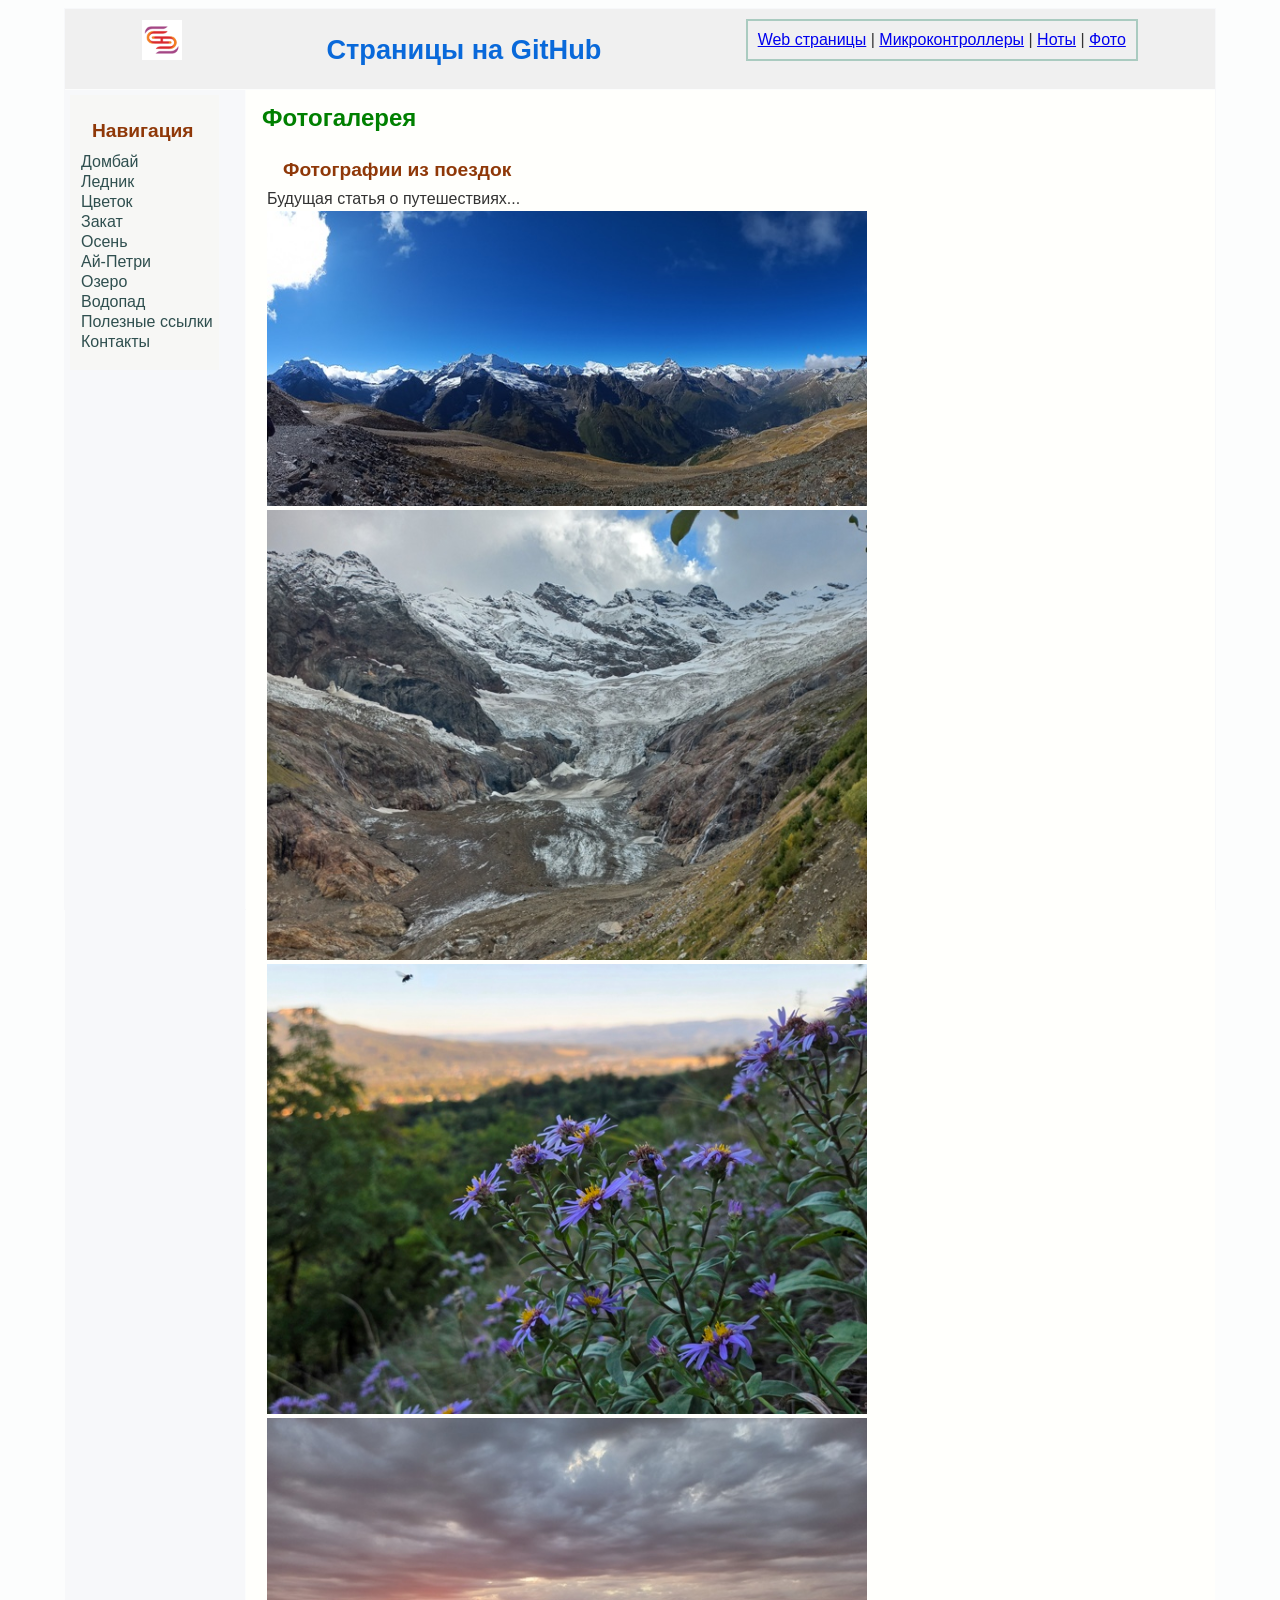
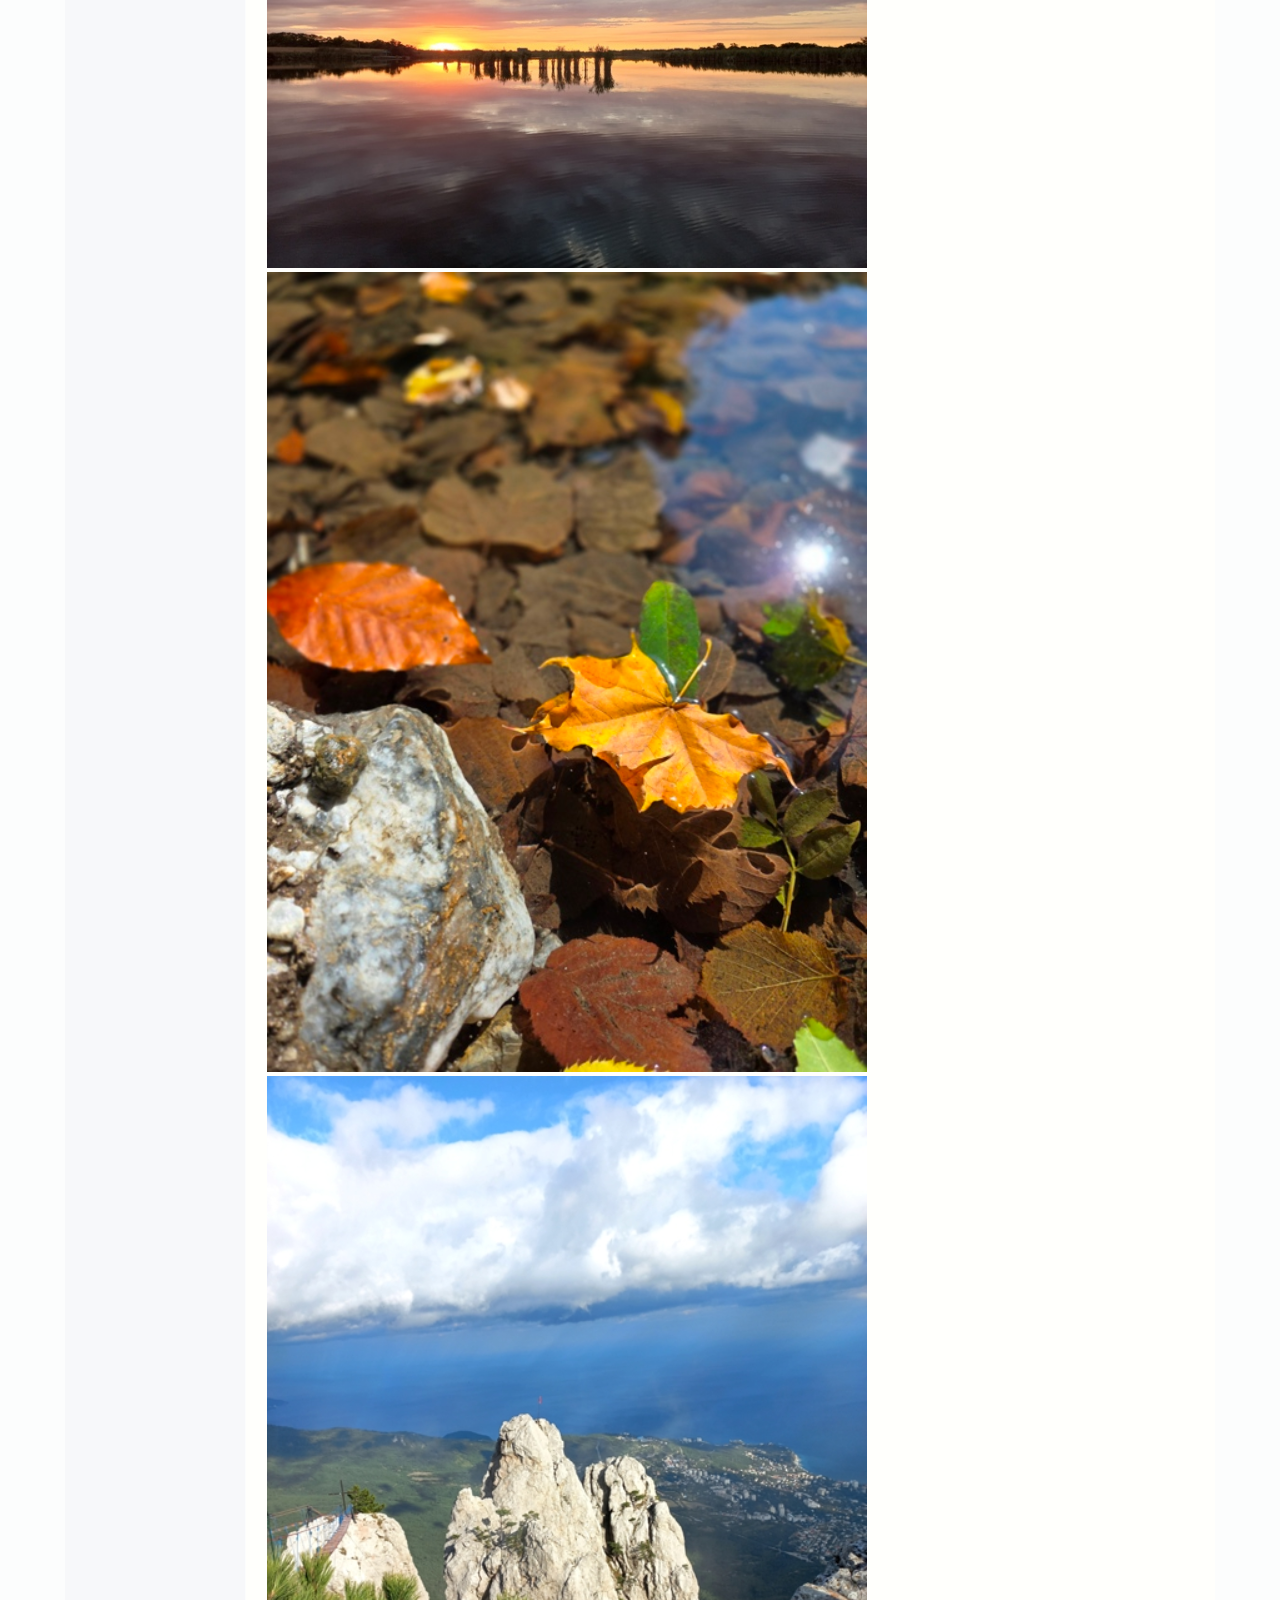
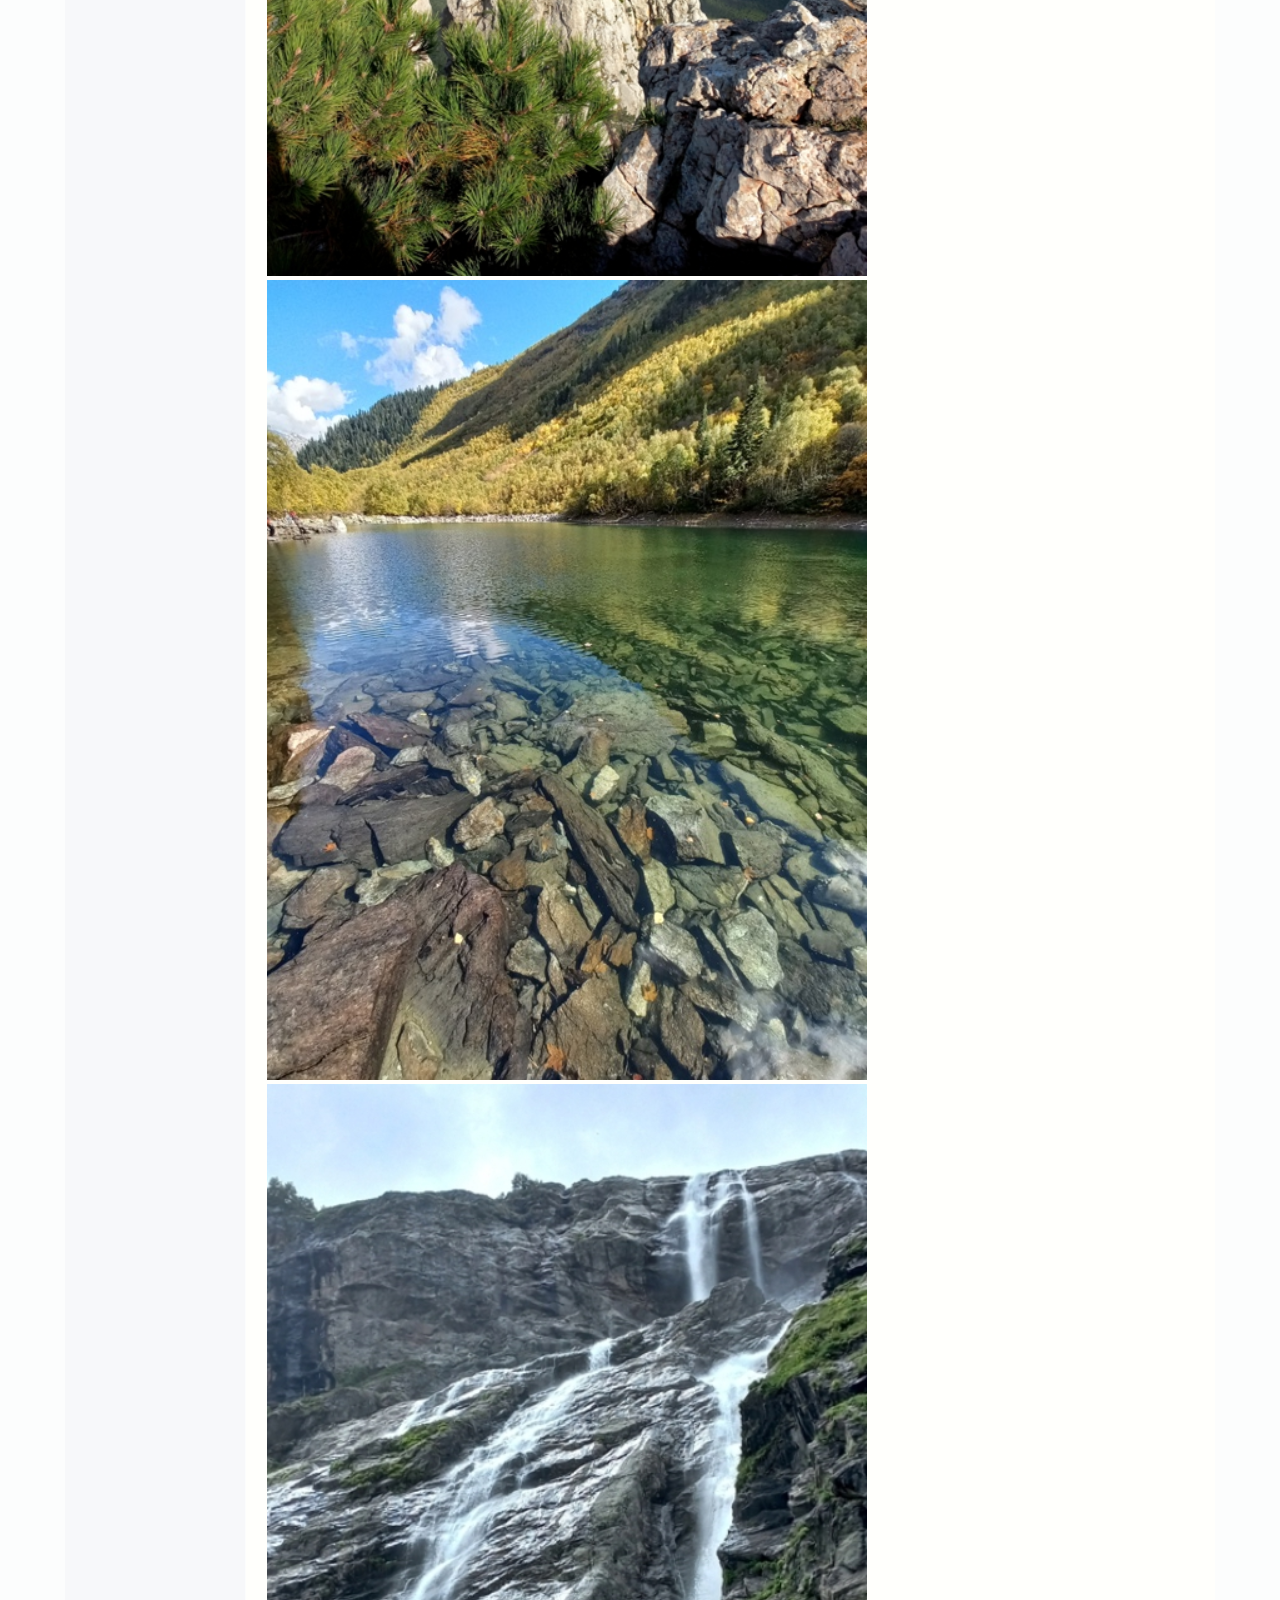
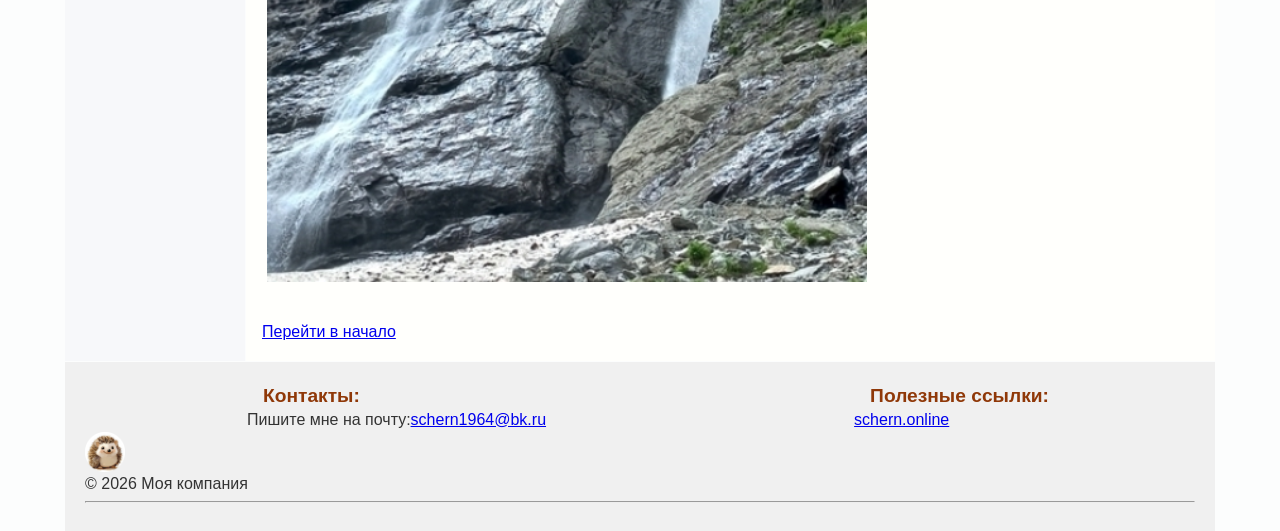
==== image.html @ 4fe53c7f "add_pages" ====
<!DOCTYPE html>
<html lang="ru">
<head>
	<meta name="viewport" content="width=device-width, initial-scale=1.0">	<!-- настраивает отображение на мобильных устройствах -->
	<!-- Описание страницы (для поисковых систем) -->
	<meta name="description" content="Фото">
	<meta name="keywords" content="Путешествия, поездки, природа">
	<meta name="author" content="Черножуков Сергей">
	
	<title>picture</title>
	<link rel="stylesheet" href="grid_style.css">
</head>

<body class="body-container">

	<header class="pm_header">
		<div class="header-container">
			<div class="header-logo">
				<img src="logo_cs.png" alt="Логотип">
			</div>
			<div class="header-title">
				<h1><span>Страницы на GitHub</span></h1>			
			</div>
			<div class="header-nav">
				<a href="index.html">Web страницы</a> | <a href="./prog.html">Микроконтроллеры</a> | <a href="./note.html">Ноты</a> | <a href="./image.html">Фото</a>
			</div>
<!--			
			<div class="header-nav">
				navi2asaas
			</div>
			<div class="header-nav">
				navi3asasa
			</div>
-->			
		</div>
	</header>
	
	<div class="sidebar-container">
		<div class="sidebar-nav">
			<nav id="navi">
				<p class="title-nav">Навигация</p>
				<a href="#dombay">Домбай</a>
				<a href="#glacier">Ледник</a>
				<a href="#symph">Цветок</a>
				<a href="#sunset">Закат</a>
				<a href="#leaf">Осень</a>
				<a href="#aipetry">Ай-Петри</a>
				<a href="#water">Озеро</a>
				<a href="#sofy">Водопад</a>
				<a href="#refs">Полезные ссылки</a>
				<a href="#cont">Контакты</a>			
			</nav>
		</div>
	</div>
	
	<page-content  class="main-container"> 
		<main>
			<a name="begin"></a>
			<h2>Фотогалерея</h2>
		</main>
		<article>
			<p class="title-nav">Фотографии из поездок</p>
			<p>Будущая статья о путешествиях...</p>
			<!-- Изображение с заголовком -->
			<p>
			<!-- <figure>
				<img src="image/Dombay2.jpg" width="300" alt="Вид">
				<figcaption>Горы</figcaption>
				<img src="image/glacier.jpg" width="300" alt="Ледник">
				<figcaption>Ледник</figcaption>		
				<img src="image/symphyotrichum.jpg" width="300" alt="Цветок">
				<figcaption>Муха</figcaption>
				<img src="image/sunset.jpg" width="300" alt="Закат">
				<figcaption>Закат</figcaption>
				<img src="image/leaf.jpg" width="300" alt="Осень">
				<figcaption>Осень</figcaption>
				<img src="image/aipetry.jpg" width="300" alt="Горная вершина">
				<figcaption>Ай-Петри</figcaption>
				<img src="image/clear_water.jpg" width="300" alt="Горное озеро">
				<figcaption>Чистая вода</figcaption>
				<img src="image/falls_sofy.jpg" width="300" alt="Водопад">
				<figcaption>Софийский водопад</figcaption>			
			</figure> -->
				<img id="dombay" src="image/Dombay2.jpg" alt="Горы">
				<img id="glacier" src="image/glacier.jpg" alt="Ледник">
				<img id="symph" src="image/symphyotrichum.jpg" alt="Цветок">
				<img id="sunset" src="image/sunset.jpg" alt="Закат">
				<img id="leaf" src="image/leaf.jpg" alt="Осень">
				<img id="aipetry" src="image/aipetry.jpg" alt="Горная вершина">
				<img id="water" src="image/clear_water.jpg" alt="Горное озеро">
				<img id="sofy" src="image/falls_sofy.jpg" alt="Водопад">	
			</p>
		</article>
		<br>
		<a href="#begin">Перейти в начало</a>
		<br>
	</page-content>		
	
	<footer class="footer-container">
		<div class="footer-wr">
			<div class="footer-ref">
				<p class="hd" id="cont">Контакты:</p>
				<p>Пишите мне на почту:<a href="mailto:schern1964@bk.ru">schern1964@bk.ru</a></p>
			</div>
			<div class="footer-ref">
				<p class="hd" id="refs">Полезные ссылки:</p>
				<p>
					<a href="https://schern.online/">schern.online</a>
				</p>		
			</div>			
		</div>
		
		<div class="footer-logo">
			<img src="hedgehog.png"alt="Ёжик">		
		</div>			
		<p>© 2026 Моя компания</p>
		<hr>	

	</footer>
</body>
</html>
---- grid_style.css ----
body {
  font-family: Tahoma, Geneva, sans-serif;
	margin-left: 5vw;
	margin-right: 5vw;
  background: #fcfdfd; /*светлый*/
  color: #333;
}
p{
	margin-block-start: 0.2rem;	/*В браузерах по умолчанию 1rem = 16px*/
	margin-block-end: 0.2rem;	
}
pre{
	font-size: 0.9rem;
	max-width: 1024px;
	background: #fffaf0;
}
ul{
	margin: 0.5rem 0 0.5rem 0;
}

.body-container{
	display: grid;
	/* Две колонки: первая фиксирована, вторая занимает оставшееся пространство */
	grid-template-columns: 180px 1fr;
	/* Две строки: первая фиксирована, вторая занимает оставшееся пространство */
	grid-template-rows: 80px 1fr auto;
	/* Описание областей сетки */
	grid-template-areas:
	 "header header"
	 "sidebar main"
	 "footer footer";
	gap: 1px;
	border: 1px solid #f7f8fa;
	height: 100vh;
}

/* Стили для ячеек */
.pm_header{
	/* Привязка элемента к области "header" */
	grid-area: header;
	background: #f0f0f0;	/* серый*/
	padding: 10px;
}

.header-container {
	display: flex;
	flex-wrap: wrap;
	justify-content: space-around;	
	align-content: center;
	align-items: center;
	/*
	justify-content: flex-start;
	justify-content: space-between;		
	align-content: center;
	align-items: center;
	*/
	gap: 10px;
}
.header-logo{
	flex-shrink: 2;
	width: 40px;
	height: 40px;
}
.header-title{
	flex-shrink: 1;
	align-content: center;
	width: auto;
	height:40px;
}
.header-nav{
	flex-shrink: 2;
	/* height: 40px;				Ширина блоков */		
	padding: 10px;			/* Поля вокруг текста */
	width: auto;				/* Ширина блоков */
	border: 2px solid #aacbc0; /* Параметры рамки */
}

.sidebar-container {
	/* Привязка элемента к области "sidebar" */
	grid-area: sidebar;
	background: #f7f8fa; /*светло серый*/
	padding: 5px;
}
.sidebar-nav{
	height: auto;	/* высота */
	width: auto;		/*ширина*/
	margin: 0;
	padding-top: 5px;
	padding-bottom: 5px;
	height: auto;	/* высота */
	width: auto;		/*ширина*/
	position: fixed;
	background: #f7f7f5; /* fff3cc e0ffff; */
}

.main-container {
	/* Привязка элемента к области "main" */
	grid-area: main;
	background: #fffffc; /*светлый*/
	padding: 2px 2px 20px 16px;	/*сверху справа снизу слева*/
}

.footer-container {
	grid-area: footer;
	height: auto;	/* высота */
	margin: 0;
	padding: 20px;
	background: #f0f0f0;	/* серый*/
	/*
	background-image: url('logo_SC_background.png');
	background-repeat: repeat;
	*/
}
.footer-wr{
	display: flex;
	flex-wrap: wrap;
	justify-content: space-around;	
}
.footer-ref{
	margin-left: 1rem;
}

.footer-logo{
	width: 40px;
	height:40px;
}

/* меню навигации */
nav{
	height: auto;	/* высота */
	width: auto;		/*ширина*/
	margin: 6px;
	padding-top: 4px;
	padding-bottom: 8px;
}
/* Ссылки в меню навигации */
nav a {
  display: block;	
  padding: 2px 0px 0px 5px;	/* сверху снизу справа слева? */
  text-decoration: none;
  /*font-size: 20px;*/
  color: #2F4F4F;
}
/* При наведении курсора мыши на навигационные ссылки измените их цвет */
nav a:hover {
  color: #0064c8;
}

h1{
	font-size: 1.7em;
	margin-block-start: 0.5em;
	margin-block-end: 0.5em;
	color: #0969da;
	/*text-align: center;*/
}
h2{
	font-size: 1.5em;
	margin-block-start: 0.5em;
	margin-block-end: 0.5em;
	color: green;
	/*text-align: center;	*/
}
h3{
	padding-left: 1.5em;
	margin-block-start: 0.5em;
	margin-block-end: 0.5em;
	color: #8f3808;
	/*text-align: center;	*/
}
p.hd{
	font-size: 1.2em;			/* 1em равен размеру шрифта родительского элемента. Если у самого элемента размер шрифта не задан явно, то за основу берётся размер шрифта его ближайшего родителя*/
	font-weight: bold;
	padding-left: 1.0rem;	/* 1rem равен размеру шрифта корневого элемента (html). В браузерах по умолчанию 1rem = 16px*/
	color: #8f3808;
}

.title-h1{
	display: block;
	font-size: 1.5em;
	margin-block-start: 0.1em;
	margin-block-end: 0.1em;	
	color: #0969da; /* */
}
.title-nav{
	display: block;
	font-weight: bold;
	font-size: 1.2em;
	margin-block-start: 0.5em;
	margin-block-end: 0.5em;
	padding-left: 1.0rem;	/* 1rem равен размеру шрифта корневого элемента (html). В браузерах по умолчанию 1rem = 16px*/
	color: #8f3808; /*коричневый*/
}
img{
	width: 100%;	
	max-width: 600px;
}
img.small{
	display: block;
	max-height: 200px;
	width: auto;
	margin-left: 20vw;
}
img.medium{
	display: block;
	max-height: 400px;
	width: auto;
	margin-left: 5vw;
}

article {
	padding-left: 5px;
	padding-right: 5px;	
	padding-top: 5px;
  padding-bottom: 1rem;	
}

blockquote{
	background: #fffaf0;
}

aside {
	background: #f6f4f0;
	border-radius: 10px;
	padding: 5px 5px 5px 5px;
  margin: 0px 0px 0px 5px;	/*сверху справа снизу слева*/	
	width: 220px;
	float: right;
	height: 100%;
}

pre{
	overflow-x: auto;
	white-space: pre-wrap;
}

.img_dot{
	height:10px;
	width: 37px;	
}
.foto100x100{
	width: 100px;
	height:100px;
}

.card {
  background: #ffd6bf;
  padding: 1rem;
  border-radius: 10px;
  box-shadow: 2px 4px 5px rgba(0,0,0,0.2);
  margin-top: 5px;
	margin-right: 140px;
}

dd {
	font-style: italic; /* Курсивное начертание текста */
}

dt {
	margin-top: 1em; /* Отступ сверху */
}
/* Настройки таблицы */
.layoutTD {
	width: 100%; /* Ширина всей таблицы */
	border: 1px dashed;
	border-color: blue;
	cellpadding="4";
}

td {
	/*vertical-align: top;  Вертикальное выравнивание в ячейках */
	padding: 5px; /* Поля вокруг ячеек */
}

.leftcol {
	width: 50%; /* Ширина левой колонки */
	background: #fffffc; /* Цвет фона левой колонки */
	border: 1px solid #e6e6e6; /* Параметры рамки */
}
.rightcol {
	width: 50%; /* Ширина правой колонки */
	background: #f0f0f0; /* Цвет фона правой колонки */
	border: 1px solid #e6e6e6; /* Параметры рамки */
}
.spacer {
	width: 10px; /* Расстояние между колонками */
}
.unioncol{
	border-top: 1px solid #ff0000;
	background: #ebfff5;
}

/* Настройки таблицы для разметки*/
.markupTD{
	width: 100%; /* Ширина всей таблицы */
	background: white;
  padding: 0.5rem;
	border: 2px solid #f7f8fa;
  border-radius: 8px;
  box-shadow: 1px 1px 2px rgba(0,0,0,0.2);
}
td.leftmark{
	width: 180px; /* Ширина колонки */
	background: #f0f0f0;
}
td.rightmark{
	width: auto; /* Ширина колонки */
	background: #fffffc;
}
.spacemark{
	width: 5px; /* Расстояние между колонками */
}
/* Настройки таблицы на 3 колонки*/


@media (max-width: 1024px) {
	body {
		margin-left: 0;
		margin-right: 0;
	}
}

@media (max-width: 790px) {
	body {
		margin-left: 0;
		margin-right: 0;
	}
	.body-container{
		grid-template-rows: 120px 1fr auto;
		/* Описание областей сетки */
		grid-template-areas:
		"header header"
		"main main"
		"footer footer";
		height: 100vh;
	}
	.main-container {
		padding: 10px;
	}
	.sidebar-container {
		display: none;
	}
	
	img.medium{
		max-width: 700px;
		margin-left: 0;
	}
	
	img.small{
		margin-left: 5vw;
	}
}
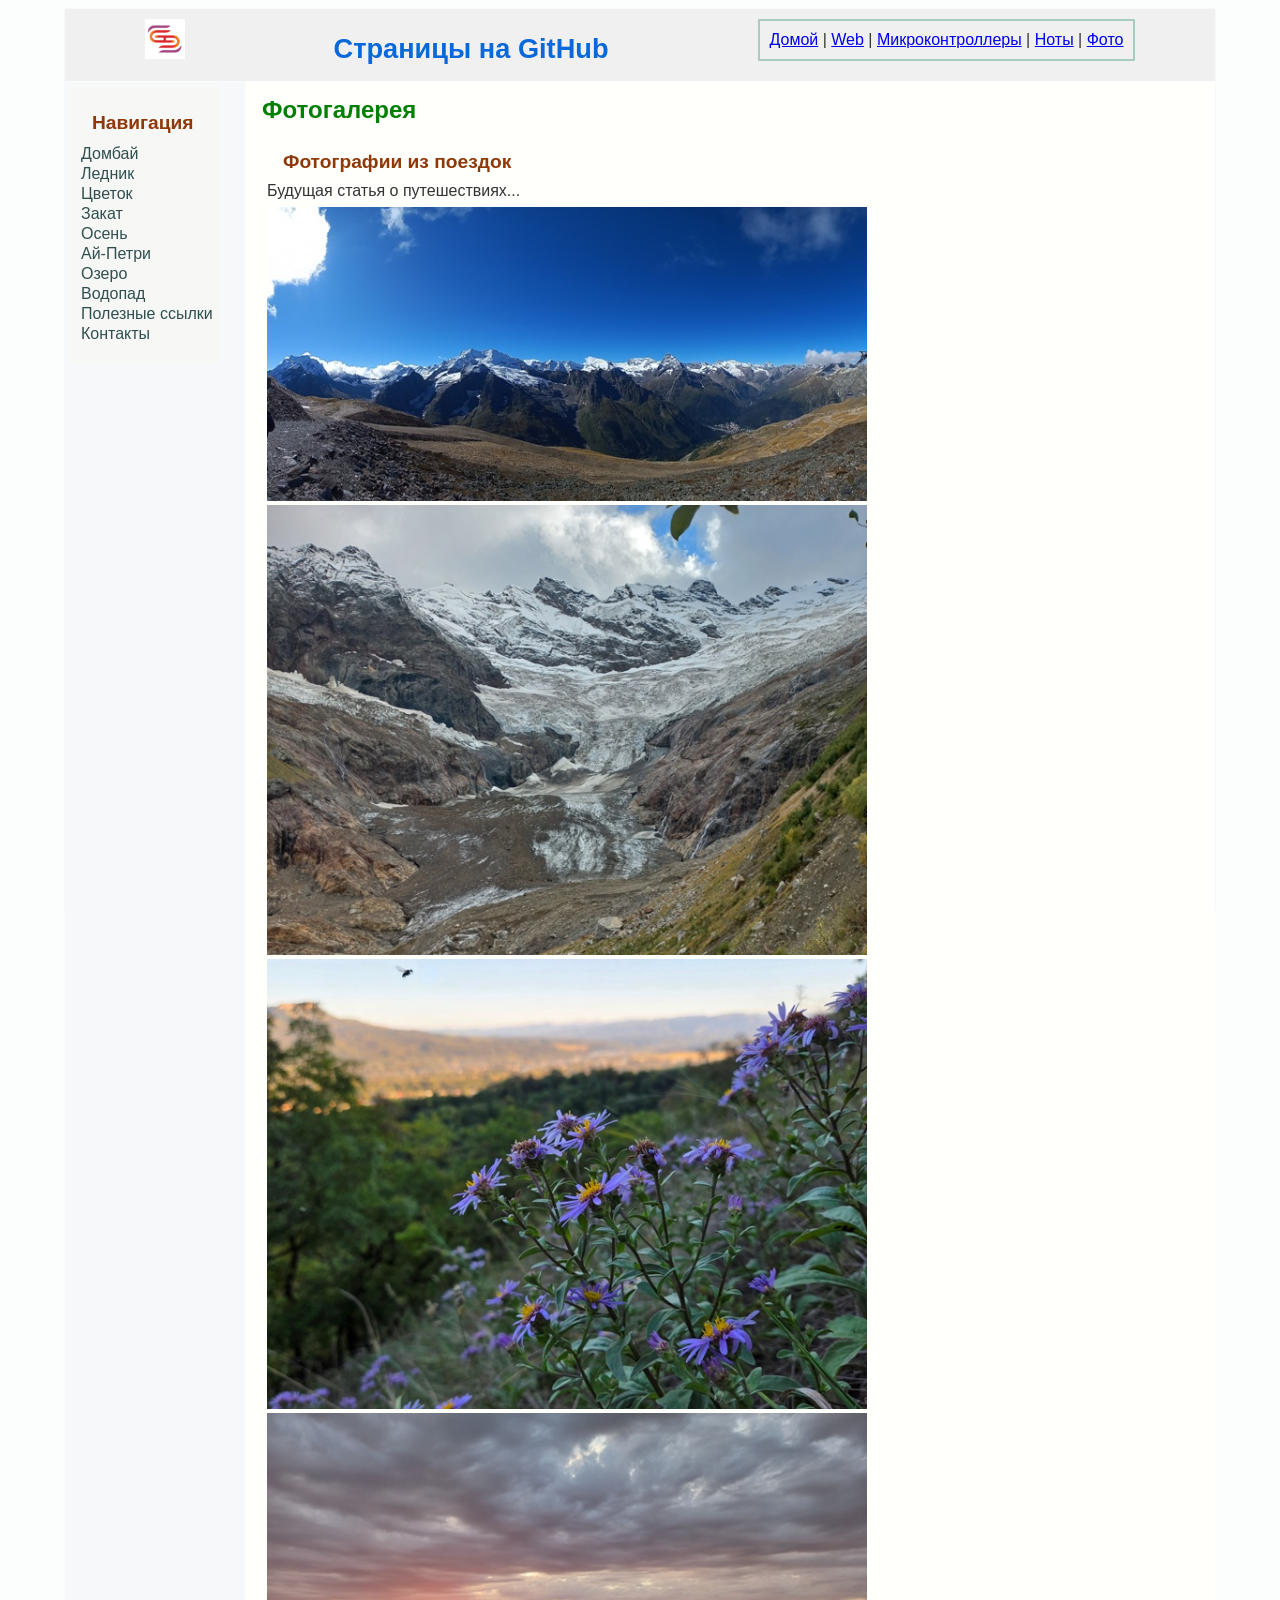
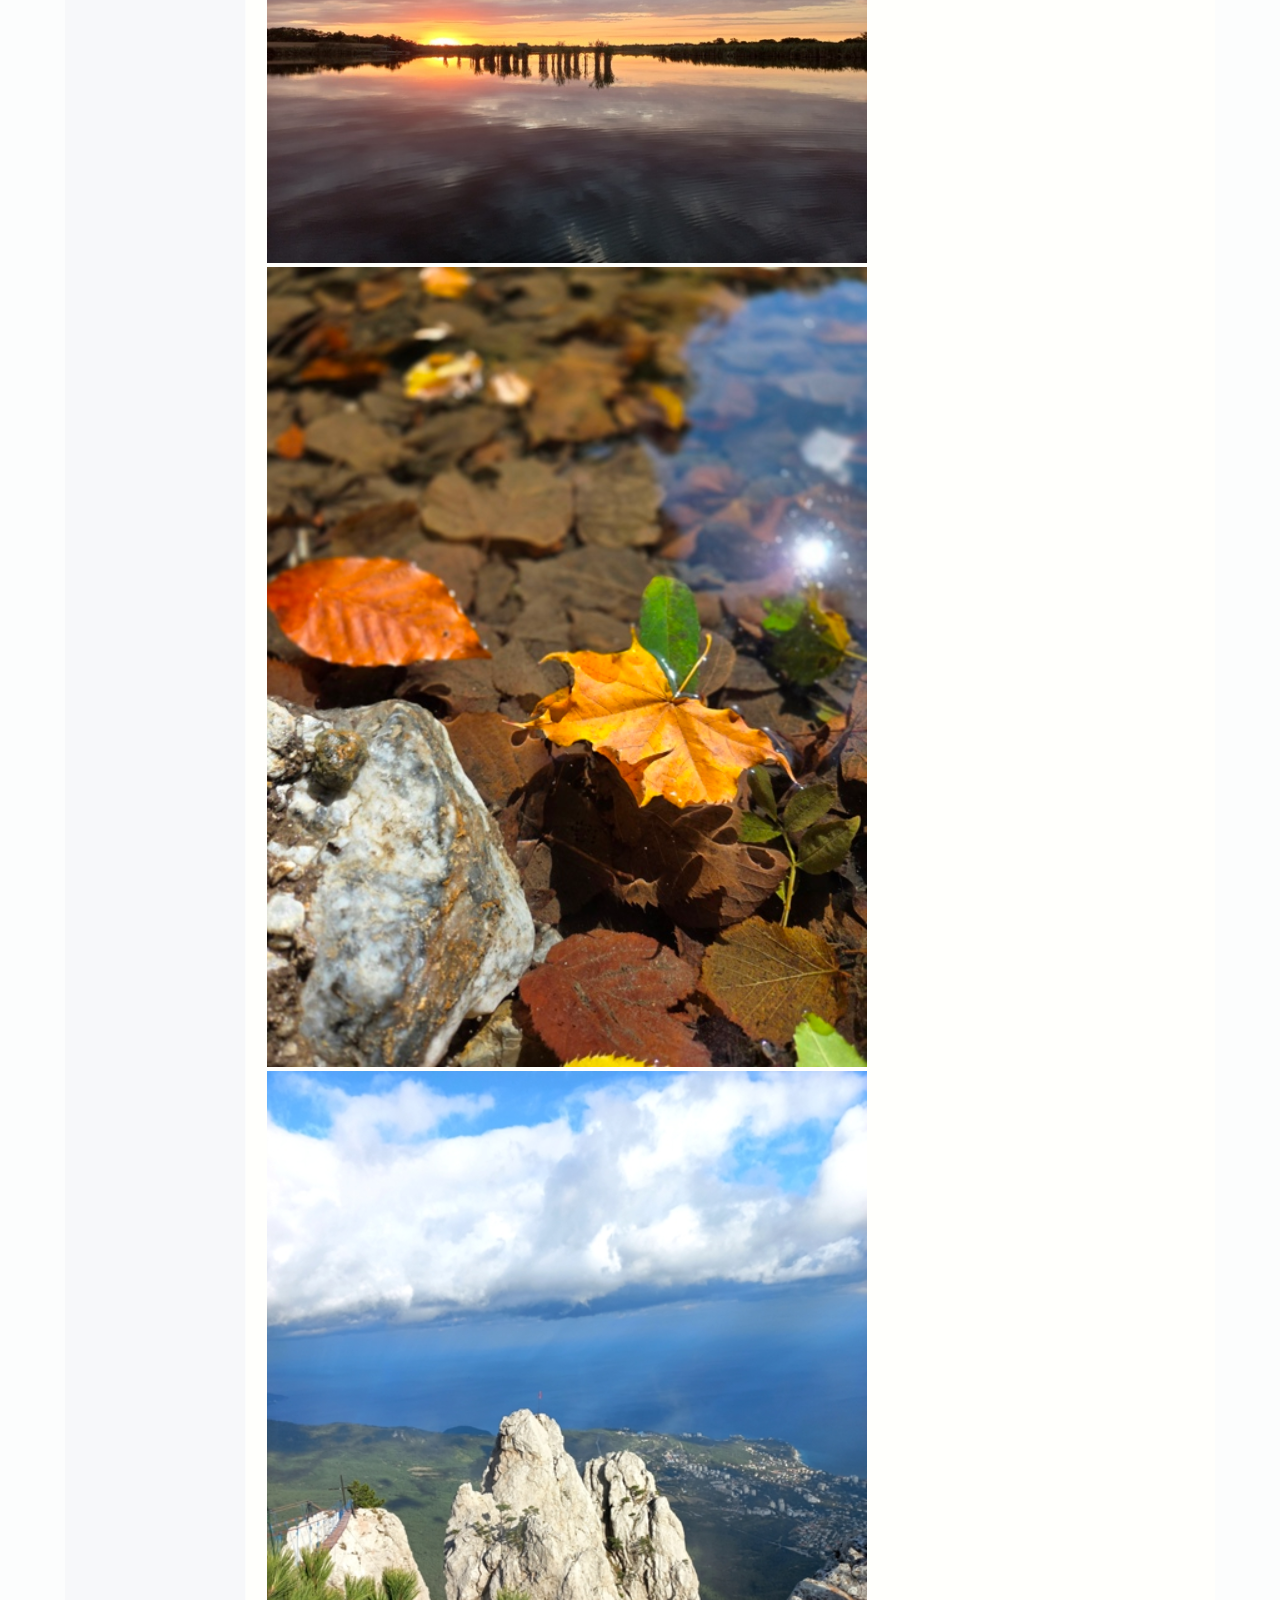
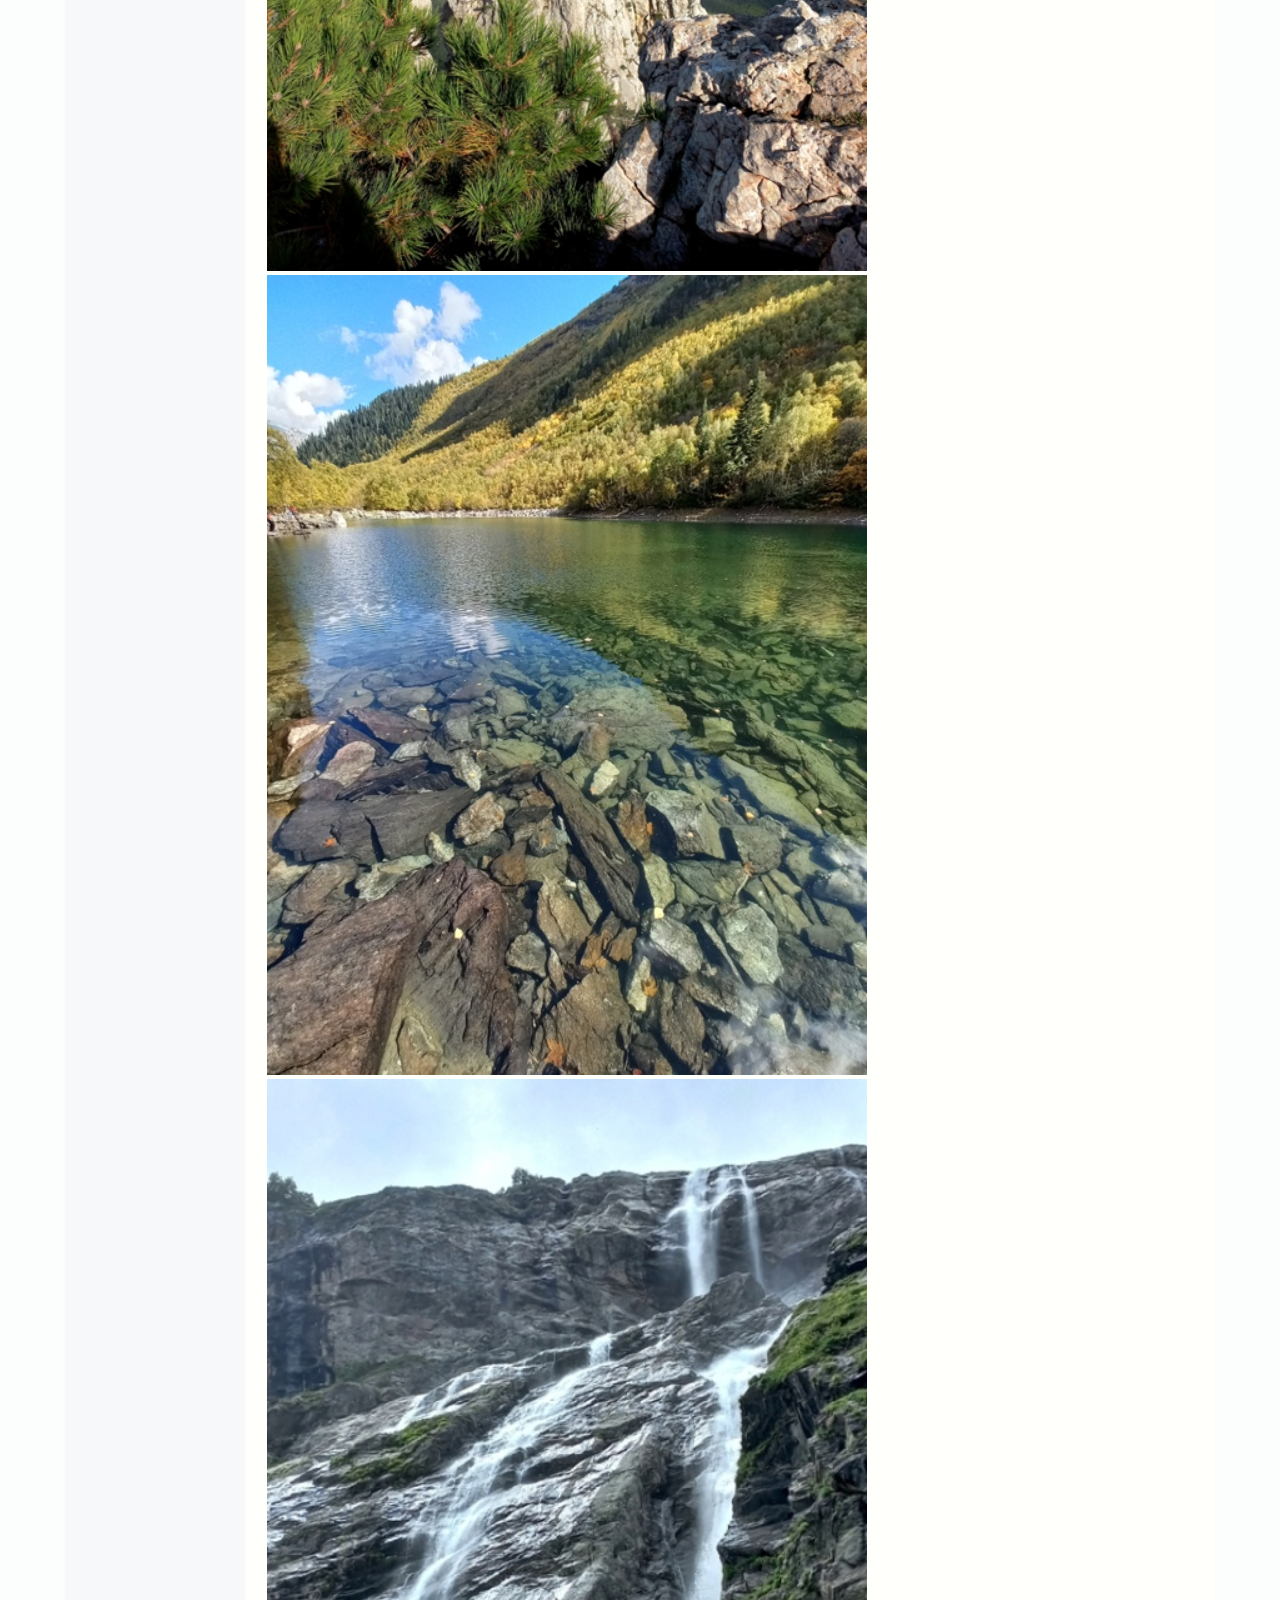
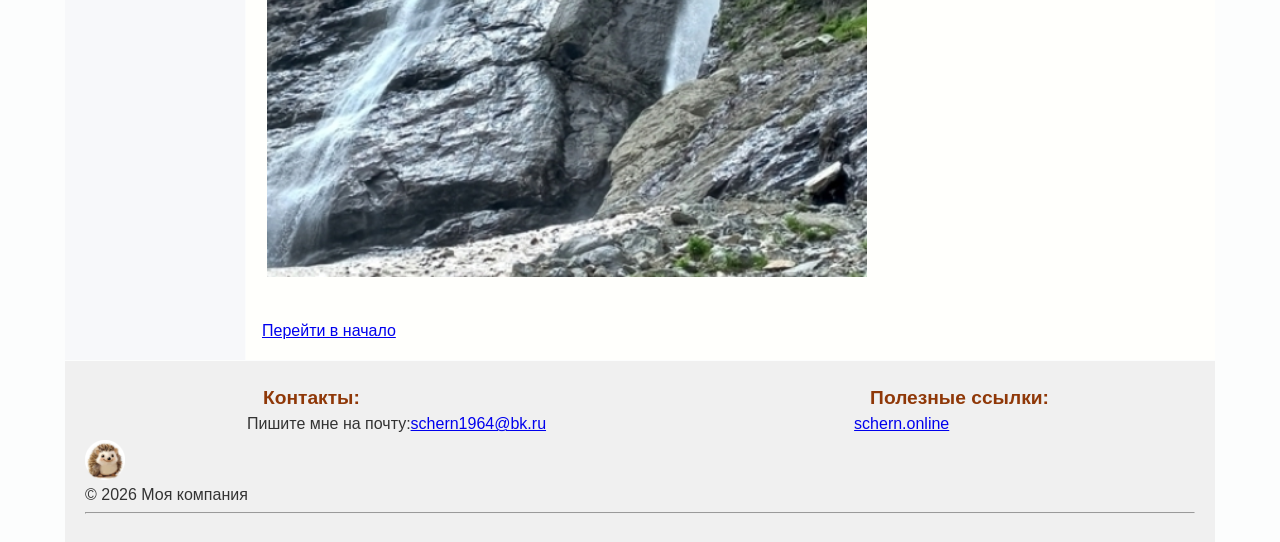
==== commit 9d088ab4: "new_design" ====
--- a/image.html
+++ b/image.html
@@ -9,6 +9,35 @@
 	
 	<title>picture</title>
 	<link rel="stylesheet" href="grid_style.css">
+	
+	<!-- Yandex.Metrika counter -->
+	<script type="text/javascript">
+		(function(m,e,t,r,i,k,a){
+			m[i]=m[i]||function(){(m[i].a=m[i].a||[]).push(arguments)};
+			m[i].l=1*new Date();
+			for (var j = 0; j < document.scripts.length; j++) {if (document.scripts[j].src === r) { return; }}
+			k=e.createElement(t),a=e.getElementsByTagName(t)[0],k.async=1,k.src=r,a.parentNode.insertBefore(k,a)})
+		(window, document,'script','https://mc.yandex.ru/metrika/tag.js?id=114276946','ym');
+		ym(114276946, 'init', {
+			ssr:true,
+			webvisor:true,
+			clickmap:true,
+			ecommerce:"dataLayer",
+			referrer: document.referrer,
+			url: location.href,
+			accurateTrackBounce:true,
+			trackLinks:true
+		});
+	</script>
+	<noscript>
+		<div>
+			<img src="https://mc.yandex.ru/
+			watch/114276946" style="position:absolute;
+			left:-9999px;" alt="" />
+		</div>
+	</noscript>
+	<!-- /Yandex.Metrika counter -->
+	
 </head>
 
 <body class="body-container">
@@ -22,7 +51,7 @@
 				<h1><span>Страницы на GitHub</span></h1>			
 			</div>
 			<div class="header-nav">
-				<a href="index.html">Web страницы</a> | <a href="./prog.html">Микроконтроллеры</a> | <a href="./note.html">Ноты</a> | <a href="./image.html">Фото</a>
+				<a href="index.html">Домой</a> | <a href="./web.html">Web</a> | <a href="./prog.html">Микроконтроллеры</a> | <a href="./note.html">Ноты</a> | <a href="#">Фото</a>
 			</div>
 <!--			
 			<div class="header-nav">
@@ -53,7 +82,7 @@
 		</div>
 	</div>
 	
-	<page-content  class="main-container"> 
+	<div  class="main-container"> 
 		<main>
 			<a name="begin"></a>
 			<h2>Фотогалерея</h2>
@@ -94,7 +123,7 @@
 		<br>
 		<a href="#begin">Перейти в начало</a>
 		<br>
-	</page-content>		
+	</div>		
 	
 	<footer class="footer-container">
 		<div class="footer-wr">
--- a/grid_style.css
+++ b/grid_style.css
@@ -8,8 +8,8 @@
   color: #333;
 }
 p{
-	margin-block-start: 0.2rem;	/*В браузерах по умолчанию 1rem = 16px*/
-	margin-block-end: 0.2rem;	
+	margin-block-start: 0.4rem;	/*В браузерах по умолчанию 1rem = 16px*/
+	margin-block-end: 0.4rem;	
 }
 pre{
 	font-size: 0.9rem;
@@ -24,8 +24,8 @@
 	display: grid;
 	/* Две колонки: первая фиксирована, вторая занимает оставшееся пространство */
 	grid-template-columns: 180px 1fr;
-	/* Две строки: первая фиксирована, вторая занимает оставшееся пространство */
-	grid-template-rows: 80px 1fr auto;
+	/* Три строки: первая фиксирована, вторая занимает оставшееся пространство, третья занимает пространство по содержимому */
+	grid-template-rows: auto 1fr auto;
 	/* Описание областей сетки */
 	grid-template-areas:
 	 "header header"
@@ -49,14 +49,15 @@
 	flex-wrap: wrap;
 	justify-content: space-around;	
 	align-content: center;
-	align-items: center;
+	align-items: stretch;
+	margin-bottom: 10px;
+	gap: 10px;	
 	/*
 	justify-content: flex-start;
 	justify-content: space-between;		
 	align-content: center;
-	align-items: center;
+	align-items: center;	
 	*/
-	gap: 10px;
 }
 .header-logo{
 	flex-shrink: 2;
@@ -102,6 +103,31 @@
 	padding: 2px 2px 20px 16px;	/*сверху справа снизу слева*/
 }
 
+.content-wr {
+	display: flex;
+	flex-direction: column;
+	flex-wrap: wrap;
+	justify-content: space-around;	
+	align-content: center;
+	align-items: stretch;
+	margin: 10px 40px 10px 20px;
+	gap: 10px;
+}
+.content-block{
+	width: 100%;
+	flex-grow: 1;
+	padding-left: 20px;
+	padding-right: 20px;
+	/*background: #ebfaff; светло голубой*/
+	/*border: 2px solid #aacbc0; Параметры рамки */
+	gap: 20px;
+}
+.txt-ref{
+	color:#0064c8;
+	font-weight: bold;
+	text-decoration: none;
+}
+
 .footer-container {
 	grid-area: footer;
 	height: auto;	/* высота */
@@ -327,8 +353,8 @@
 		margin-right: 0;
 	}
 	.body-container{
-		grid-template-rows: 120px 1fr auto;
-		/* Описание областей сетки */
+		/*grid-template-rows: 120px 1fr auto;
+		 Описание областей сетки */
 		grid-template-areas:
 		"header header"
 		"main main"
